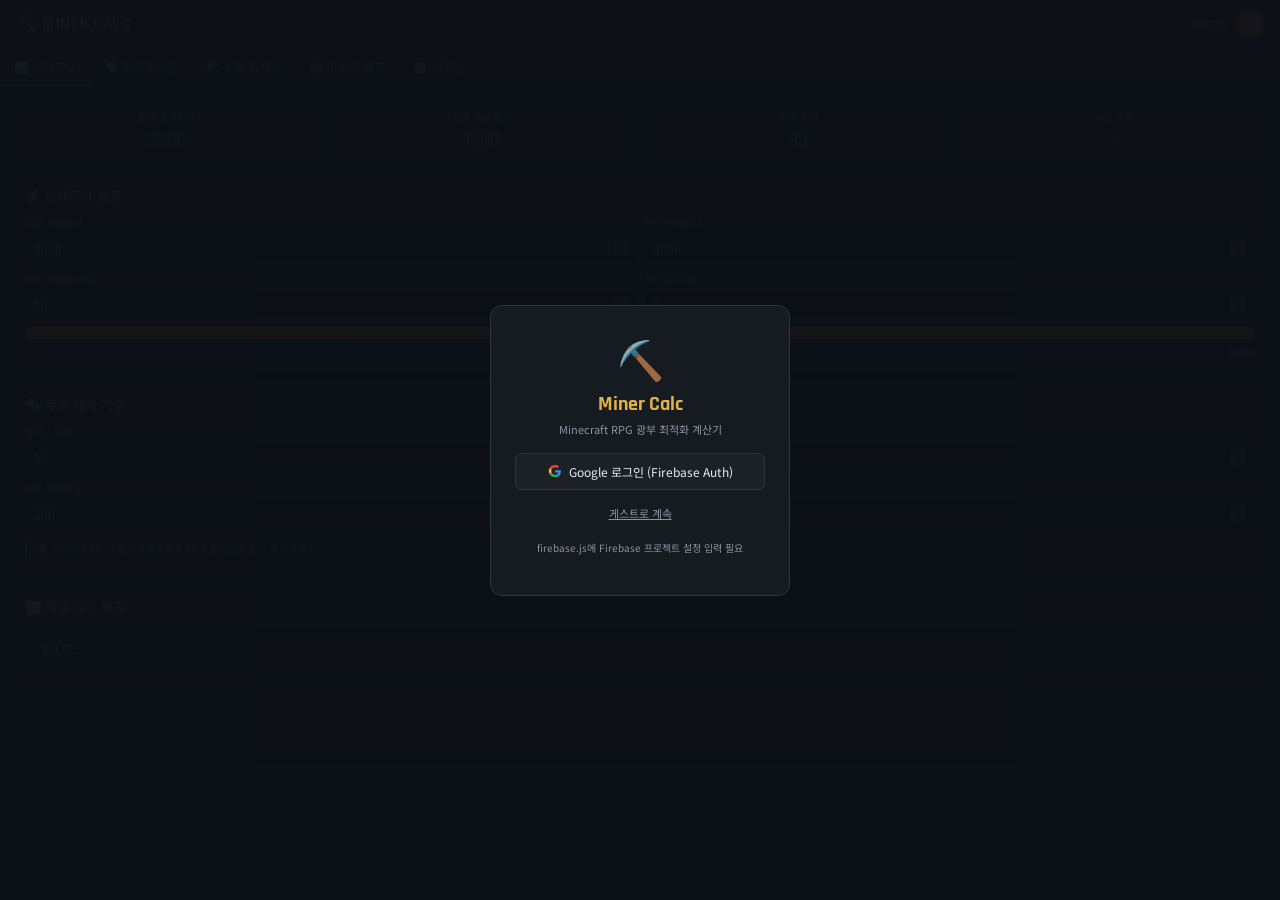
==== clac/index.html @ d10d0b32 "Add files via upload" ====
<!DOCTYPE html>
<html lang="ko">
<head>
  <meta charset="UTF-8">
  <meta name="viewport" content="width=device-width, initial-scale=1.0">
  <title>⛏️ Miner Calc — Minecraft RPG 광부 계산기</title>

  <!--
    ██████████████████████████████████████
    파일 구조:
      index.html   ← 현재 파일 (구조/마크업)
      style.css    ← 모든 스타일
      app.js       ← 계산 로직 (ES Module)
      firebase.js  ← Firebase Auth 연동 (ES Module)
    ██████████████████████████████████████
  -->

  <link rel="stylesheet" href="style.css">
</head>
<body>
<div class="app">

  <!-- ══════════════════════════════════
       로그인 오버레이
       firebase.js의 onAuthStateChanged가 자동 제어
  ══════════════════════════════════ -->
  <div class="overlay" id="lov">
    <div class="lcard">
      <div style="font-size:38px;margin-bottom:6px">⛏️</div>
      <h2>Miner Calc</h2>
      <p>Minecraft RPG 광부 최적화 계산기</p>

      <button class="gbtn" id="btnGoogle">
        <svg width="14" height="14" viewBox="0 0 18 18">
          <path fill="#4285F4" d="M16.51 8H8.98v3h4.3c-.18 1-.74 1.48-1.6 2.04v2.01h2.6a7.8 7.8 0 002.38-5.88c0-.57-.05-.66-.15-1.18z"/>
          <path fill="#34A853" d="M8.98 17c2.16 0 3.97-.72 5.3-1.94l-2.6-2a4.8 4.8 0 01-7.18-2.54H1.83v2.07A8 8 0 008.98 17z"/>
          <path fill="#FBBC05" d="M4.5 10.52a4.8 4.8 0 010-3.04V5.41H1.83a8 8 0 000 7.18l2.67-2.07z"/>
          <path fill="#EA4335" d="M8.98 4.18c1.17 0 2.23.4 3.06 1.2l2.3-2.3A8 8 0 001.83 5.4L4.5 7.49a4.77 4.77 0 014.48-3.31z"/>
        </svg>
        Google 로그인 (Firebase Auth)
      </button>

      <button class="guestbtn" id="btnGuest">게스트로 계속</button>

      <p style="font-size:10px;color:var(--muted);margin-top:12px">
        firebase.js에 Firebase 프로젝트 설정 입력 필요
      </p>
    </div>
  </div>

  <!-- ══════════════════════════════════
       상단 바
  ══════════════════════════════════ -->
  <div class="topbar">
    <h1>⛏️ MINER CALC</h1>
    <div class="user-chip">
      <span class="uid" id="uid">비로그인</span>
      <button class="avatar" id="av">?</button>
    </div>
  </div>

  <!-- ══════════════════════════════════
       탭 바
  ══════════════════════════════════ -->
  <div class="tabbar" id="tabbar">
    <div class="tab on"  data-tab="0">📊 스테미나</div>
    <div class="tab"     data-tab="1">💎 라이프스톤</div>
    <div class="tab"     data-tab="2">⚗️ 주괴 최적화</div>
    <div class="tab"     data-tab="3">🪨 바닐라 재료</div>
    <div class="tab"     data-tab="4">📋 제작법</div>
  </div>

  <!-- ══════════════════════════════════
       컨텐츠 영역
  ══════════════════════════════════ -->
  <div class="content">

    <!-- ────────────────────────────────
         TAB 0: 스테미나
    ──────────────────────────────── -->
    <div id="t0">
      <!-- 요약 카드 -->
      <div class="sg">
        <div class="sc"><div class="sl">현재 스테미나</div><div class="sv"    id="s_cur">3000</div></div>
        <div class="sc"><div class="sl">채굴 가능 광석</div><div class="sv g" id="s_ore">1500</div></div>
        <div class="sc"><div class="sl">제작 주괴</div>     <div class="sv b" id="s_ing">93</div></div>
        <div class="sc"><div class="sl">예상 수익</div>     <div class="sv p" id="s_earn">—</div></div>
      </div>

      <!-- 스테미나 설정 -->
      <div class="panel">
        <div class="ptitle">⚡ 스테미나 설정</div>
        <div class="ir">
          <div class="ig"><div class="il">최대 스테미나</div>   <input type="number" id="maxS"  value="3000" oninput="app.cs()"></div>
          <div class="ig"><div class="il">현재 스테미나</div>   <input type="number" id="curS"  value="3000" oninput="app.cs()"></div>
        </div>
        <div class="ir">
          <div class="ig"><div class="il">소비 스테미나/회</div><input type="number" id="sCost" value="10"   oninput="app.cs()"></div>
          <div class="ig"><div class="il">획득 광석/회</div>    <input type="number" id="oreR"  value="5"    oninput="app.cs()"></div>
        </div>
        <div class="sb"><div class="sbf" id="sbar" style="width:100%"></div></div>
        <div style="font-size:10px;color:var(--muted);text-align:right" id="spct">100%</div>
      </div>

      <!-- 주괴 제작 기준 -->
      <div class="panel">
        <div class="ptitle">🔩 주괴 제작 기준</div>
        <div class="ir">
          <div class="ig"><div class="il">광석 / 주괴</div>     <input type="number" id="oPI"    value="16"  oninput="app.cs()"></div>
          <div class="ig"><div class="il">강화횃불 / 주괴</div> <input type="number" id="tPI"    value="2"   oninput="app.cs()"></div>
        </div>
        <div class="ir">
          <div class="ig"><div class="il">보유 강화횃불</div>   <input type="number" id="tCnt"   value="200" oninput="app.cs()"></div>
          <div class="ig">
            <!-- //제작법 필요: 코룸/리프톤/세렌트 주괴 가격 분리 -->
            <div class="il">주괴 판매가 (개)</div>
            <input type="number" id="ingotP" value="0" placeholder="원" oninput="app.cs()">
          </div>
        </div>
        <div class="tip">💡 스테미나 10 → 광석 5개 / 광석 16 + 강화횃불 2 → 주괴 1개</div>
      </div>

      <!-- 결과 -->
      <div class="panel">
        <div class="ptitle">📈 채굴 예측 결과</div>
        <div class="rbox" id="sRes">계산 중...</div>
      </div>
    </div><!-- /t0 -->

    <!-- ────────────────────────────────
         TAB 1: 라이프스톤
    ──────────────────────────────── -->
    <div id="t1" style="display:none">
      <!-- 판매가 입력 -->
      <div class="panel">
        <div class="ptitle">💎 라이프스톤 / 어빌리티 스톤 판매가 (개당)</div>
        <div class="ir">
          <div class="ig"><div class="il">하급 라이프스톤</div><input type="number" id="pL1" value="0" oninput="app.cl()"></div>
          <div class="ig"><div class="il">중급 라이프스톤</div><input type="number" id="pL2" value="0" oninput="app.cl()"></div>
        </div>
        <div class="ir">
          <div class="ig"><div class="il">상급 라이프스톤</div><input type="number" id="pL3" value="0" oninput="app.cl()"></div>
          <div class="ig"><div class="il">어빌리티 스톤</div>  <input type="number" id="pAb" value="0" oninput="app.cl()"></div>
        </div>
      </div>

      <!-- 보유 주괴 -->
      <div class="panel">
        <!-- //제작법 필요: 하급/중급/상급 라스 각각의 코룸/리프톤/세렌트 주괴 소모량 -->
        <!-- //제작법 필요: 어빌리티 스톤 주괴 소모량 -->
        <!-- //제작법 필요: 각 라이프스톤에 필요한 바닐라 재료 종류 및 세트 수량 -->
        <div class="ptitle">🧱 보유 주괴</div>
        <div class="ir">
          <div class="ig"><div class="il">코룸 주괴</div> <input type="number" id="iCo" value="0" oninput="app.cl()"></div>
          <div class="ig"><div class="il">리프톤 주괴</div><input type="number" id="iRi" value="0" oninput="app.cl()"></div>
        </div>
        <div class="ig" style="margin-bottom:8px">
          <div class="il">세렌트 주괴</div>
          <input type="number" id="iSe" value="0" oninput="app.cl()">
        </div>
        <div class="tip">바닐라 재료 가격은 [바닐라 재료] 탭에서 입력하면 자동 반영됩니다</div>
      </div>

      <!-- 결과 -->
      <div class="panel">
        <div class="ptitle">📊 라이프스톤 제작 수익 계산</div>
        <!-- //제작법 필요: 제작법 확정 후 순수익 = 판매가 - 주괴원가 - 바닐라원가 -->
        <div class="rbox" id="lRes">
          <div style="color:var(--muted);font-size:11px">
            가격 및 주괴 수량 입력 후 자동 계산됩니다<br>
            <span style="color:var(--accent)">※ 제작법 입력 대기 중</span>
          </div>
        </div>
      </div>
    </div><!-- /t1 -->

    <!-- ────────────────────────────────
         TAB 2: 주괴 최적화
    ──────────────────────────────── -->
    <div id="t2" style="display:none">
      <div class="panel">
        <div class="ptitle">⚗️ 주괴 직판 vs 제작 최적화</div>
        <div style="font-size:11px;color:var(--muted);margin-bottom:10px">
          코룸/리프톤/세렌트를 그냥 팔지, 라스/어빌로 만들어 팔지 최적 경로 계산
        </div>
        <div class="ir">
          <div class="ig"><div class="il">코룸 주괴 단가</div> <input type="number" id="oCo" value="0" oninput="app.co()"></div>
          <div class="ig"><div class="il">리프톤 주괴 단가</div><input type="number" id="oRi" value="0" oninput="app.co()"></div>
        </div>
        <div class="ig" style="margin-bottom:8px">
          <div class="il">세렌트 주괴 단가</div>
          <input type="number" id="oSe" value="0" oninput="app.co()">
        </div>

        <div class="sep"></div>
        <div style="font-size:11px;color:var(--muted);margin-bottom:7px">라이프스톤 세트당 판매가</div>
        <div class="ir">
          <div class="ig"><div class="il">하급 라스 (세트)</div><input type="number" id="oL1" value="0" oninput="app.co()"></div>
          <div class="ig"><div class="il">중급 라스 (세트)</div><input type="number" id="oL2" value="0" oninput="app.co()"></div>
        </div>
        <div class="ir">
          <div class="ig"><div class="il">상급 라스 (세트)</div><input type="number" id="oL3" value="0" oninput="app.co()"></div>
          <div class="ig"><div class="il">어빌 스톤 (세트)</div><input type="number" id="oAb" value="0" oninput="app.co()"></div>
        </div>
        <!-- //제작법 필요: 라스 / 어빌 세트당 주괴 소모량 확정 필요 -->
        <!--
          //최적화 로직 (app.js에서 제작법 확정 후 구현):
          1. 각 라스별 순이익 = 세트 판매가 - (주괴소모량 × 단가) - vanillaCost()
          2. 이득 라스만 제작 / 손해 라스 → 해당 주괴 직판
          3. 라스 3종 이득 합산 ≤ 0 → 어빌 최대 제작 후 남은 주괴 직판
          4. 어빌도 손해 → 전량 주괴 직판
        -->
      </div>

      <div class="panel">
        <div class="ptitle">📊 최적화 결과</div>
        <div class="rbox" id="oRes">
          <div style="color:var(--muted);font-size:11px">
            주괴 단가 및 판매가 입력 후 계산됩니다<br>
            <span style="color:var(--accent)">※ 제작법 확정 후 재료 원가 차감 정밀 계산 예정</span>
          </div>
        </div>
      </div>

      <div class="panel">
        <div class="ptitle">🧮 최종 제작 계획 — 필요 재료 &amp; 소요 시간</div>
        <!-- //제작법 필요: 결과물 수량 역산 → 바닐라 재료 총량 → fmtQty() 표기 -->
        <!-- //제작법 필요: 소요 시간 = 수량 × craft_time_sec → fmtTime() 표기 -->
        <div class="rbox" id="matPlan">
          <div style="color:var(--muted);font-size:11px">제작법 입력 후 표시됩니다</div>
        </div>
      </div>
    </div><!-- /t2 -->

    <!-- ────────────────────────────────
         TAB 3: 바닐라 재료
    ──────────────────────────────── -->
    <div id="t3" style="display:none">
      <div class="panel">
        <div class="ptitle">🪨 바닐라 재료 세트당 가격 (1세트 = 64개)</div>
        <!-- //제작법 필요: 라이프스톤/어빌에 필요한 바닐라 재료 목록 확정 후 항목 추가 -->
        <div class="ir">
          <div class="ig"><div class="il">돌 (세트)</div>          <input type="number" id="vSt" value="0" oninput="app.cv()"></div>
          <div class="ig"><div class="il">구리 블럭 (세트)</div>   <input type="number" id="vCu" value="0" oninput="app.cv()"></div>
        </div>
        <div class="ir">
          <div class="ig"><div class="il">철 블럭 (세트)</div>     <input type="number" id="vIr" value="0" oninput="app.cv()"></div>
          <div class="ig"><div class="il">금 블럭 (세트)</div>     <input type="number" id="vGo" value="0" oninput="app.cv()"></div>
        </div>
        <div class="ir">
          <div class="ig"><div class="il">다이아 블럭 (세트)</div> <input type="number" id="vDi" value="0" oninput="app.cv()"></div>
          <div class="ig"><div class="il">에메랄드 블럭 (세트)</div><input type="number" id="vEm" value="0" oninput="app.cv()"></div>
        </div>
        <div class="ir">
          <div class="ig"><div class="il">흑요석 (세트)</div>       <input type="number" id="vOb" value="0" oninput="app.cv()"></div>
          <div class="ig">
            <!-- //제작법 필요: 추가 바닐라 재료 항목 -->
            <div class="il">기타 재료 (세트)</div>
            <input type="number" id="vEt" value="0" oninput="app.cv()">
          </div>
        </div>
        <div class="tip">1상자 = 54세트 × 64개 = 3,456개 | 입력한 가격은 [라이프스톤], [최적화] 탭에 자동 반영됩니다</div>
      </div>

      <div class="panel">
        <div class="ptitle">📦 재료 가치 요약</div>
        <div class="rbox" id="vRes">
          <div style="color:var(--muted);font-size:11px">재료 가격 입력 후 계산됩니다</div>
        </div>
      </div>
    </div><!-- /t3 -->

    <!-- ────────────────────────────────
         TAB 4: 제작법
    ──────────────────────────────── -->
    <div id="t4" style="display:none">
      <div class="panel">
        <div class="ptitle">📋 현재 적용된 제작법</div>

        <div class="recblock">
          <div class="rname">⛏️ 채굴 기본</div>
          <div class="ritem">스테미나 <span>10</span> 소비 → 광석 <span>5개</span></div>
        </div>

        <div class="recblock">
          <div class="rname">🔩 주괴 제작</div>
          <div class="ritem">광석 <span>16개</span> + 강화횃불 <span>2개</span> → 주괴 <span>1개</span></div>
        </div>

        <!-- //제작법 필요: 하급 라이프스톤 재료 및 수량 -->
        <div class="recblock" style="border:1px dashed var(--border)">
          <div class="rname" style="color:var(--muted)">
            💎 하급 라이프스톤 <span class="bdg br" style="margin-left:6px">제작법 미입력</span>
          </div>
          <div class="ritem">
            주괴 소모: <span style="color:var(--accent)">???</span> | 바닐라: <span style="color:var(--accent)">???</span> | 제작시간: <span style="color:var(--accent)">???</span>초
          </div>
        </div>

        <!-- //제작법 필요: 중급 라이프스톤 재료 및 수량 -->
        <div class="recblock" style="border:1px dashed var(--border)">
          <div class="rname" style="color:var(--muted)">
            💎 중급 라이프스톤 <span class="bdg br" style="margin-left:6px">제작법 미입력</span>
          </div>
          <div class="ritem">
            주괴 소모: <span style="color:var(--accent)">???</span> | 바닐라: <span style="color:var(--accent)">???</span> | 제작시간: <span style="color:var(--accent)">???</span>초
          </div>
        </div>

        <!-- //제작법 필요: 상급 라이프스톤 재료 및 수량 -->
        <div class="recblock" style="border:1px dashed var(--border)">
          <div class="rname" style="color:var(--muted)">
            💎 상급 라이프스톤 <span class="bdg br" style="margin-left:6px">제작법 미입력</span>
          </div>
          <div class="ritem">
            주괴 소모: <span style="color:var(--accent)">???</span> | 바닐라: <span style="color:var(--accent)">???</span> | 제작시간: <span style="color:var(--accent)">???</span>초
          </div>
        </div>

        <!-- //제작법 필요: 어빌리티 스톤 재료 및 수량 -->
        <div class="recblock" style="border:1px dashed var(--border)">
          <div class="rname" style="color:var(--muted)">
            🔮 어빌리티 스톤 <span class="bdg br" style="margin-left:6px">제작법 미입력</span>
          </div>
          <div class="ritem">
            주괴 소모: <span style="color:var(--accent)">???</span> | 바닐라: <span style="color:var(--accent)">???</span> | 제작시간: <span style="color:var(--accent)">???</span>초
          </div>
        </div>
      </div>

      <div class="panel">
        <div class="ptitle">🧱 단위 기준</div>
        <div class="rbox">
          <div class="rrow"><span class="rl">1상자</span>           <span class="rv b">54세트</span></div>
          <div class="rrow"><span class="rl">1세트</span>           <span class="rv b">64개</span></div>
          <div class="rrow"><span class="rl">1상자 총량</span>      <span class="rv g">3,456개</span></div>
          <div class="rsec">
            <div class="rrow"><span class="rl">n상자 표기</span>    <span style="font-size:11px;color:var(--muted)">3,456개 이상일 때만</span></div>
            <div class="rrow"><span class="rl">n세트 표기</span>    <span style="font-size:11px;color:var(--muted)">64개 이상일 때만</span></div>
          </div>
        </div>
      </div>
    </div><!-- /t4 -->

  </div><!-- /content -->
</div><!-- /app -->

<!-- ══════════════════════════════════════
     Scripts (ES Modules)
══════════════════════════════════════ -->
<script type="module">
  // app.js import
  import * as app from './app.js';

  // firebase.js import
  // //firebase_auth: firebaseConfig 입력 후 아래 주석 해제
  // import { loginGoogle, loginGuest, logout } from './firebase.js';

  // 전역 노출 (HTML oninput에서 app.cs() 형태로 호출)
  window.app = app;

  // 탭 클릭 이벤트
  document.getElementById('tabbar').addEventListener('click', (e) => {
    const tab = e.target.closest('.tab');
    if (!tab) return;
    app.sw(+tab.dataset.tab, tab);
  });

  // 로그인 버튼 (firebase.js 연동 전 임시)
  document.getElementById('btnGoogle').addEventListener('click', () => {
    // //firebase_auth: loginGoogle() 호출로 교체
    document.getElementById('lov').style.display = 'none';
    document.getElementById('uid').textContent   = 'Google 유저 (테스트)';
    document.getElementById('av').textContent    = 'G';
    document.getElementById('av').style.background = '#4285F4';
  });

  document.getElementById('btnGuest').addEventListener('click', () => {
    // //firebase_auth: loginGuest() 호출로 교체
    document.getElementById('lov').style.display = 'none';
    document.getElementById('uid').textContent   = '게스트';
    document.getElementById('av').textContent    = '👤';
    document.getElementById('av').style.background = 'var(--muted)';
  });

  document.getElementById('av').addEventListener('click', () => {
    // //firebase_auth: logout() 호출로 교체
    document.getElementById('lov').style.display = 'flex';
    document.getElementById('uid').textContent   = '비로그인';
    document.getElementById('av').textContent    = '?';
    document.getElementById('av').style.background = 'var(--accent)';
  });

  // 초기 계산
  app.init();
</script>

</body>
</html>
---- clac/style.css ----
/* ════════════════════════════════════════
   style.css — Miner Calc 스타일시트
   ════════════════════════════════════════ */

@import url('https://fonts.googleapis.com/css2?family=Rajdhani:wght@400;500;600&family=Noto+Sans+KR:wght@400;500&display=swap');

/* ── Reset & Root ── */
* {
  box-sizing: border-box;
  margin: 0;
  padding: 0;
}

:root {
  --dark:   #0d1117;
  --panel:  #161b22;
  --card:   #1c2128;
  --card2:  #21262d;
  --accent: #f78166;
  --gold:   #e3b341;
  --green:  #3fb950;
  --blue:   #58a6ff;
  --purple: #bc8cff;
  --muted:  #8b949e;
  --border: #30363d;
  --text:   #e6edf3;
  --input:  #0d1117;
}

html, body {
  height: 100%;
  font-family: 'Noto Sans KR', sans-serif;
  background: var(--dark);
  color: var(--text);
}

h1, h2, h3, .sv {
  font-family: 'Rajdhani', sans-serif;
}

/* ── App Layout ── */
.app {
  display: flex;
  flex-direction: column;
  height: 100vh;
  background: var(--dark);
  position: relative;
}

/* ── Top Bar ── */
.topbar {
  background: var(--panel);
  border-bottom: 1px solid var(--border);
  padding: 10px 16px;
  display: flex;
  align-items: center;
  justify-content: space-between;
  flex-shrink: 0;
}

.topbar h1 {
  font-size: 17px;
  color: var(--gold);
  letter-spacing: .5px;
}

.user-chip {
  display: flex;
  align-items: center;
  gap: 8px;
}

.avatar {
  width: 28px;
  height: 28px;
  border-radius: 50%;
  background: var(--accent);
  display: flex;
  align-items: center;
  justify-content: center;
  font-size: 11px;
  font-weight: 500;
  cursor: pointer;
  flex-shrink: 0;
  border: none;
  color: #fff;
}

.uid {
  font-size: 11px;
  color: var(--muted);
}

/* ── Tab Bar ── */
.tabbar {
  background: var(--panel);
  display: flex;
  border-bottom: 1px solid var(--border);
  overflow-x: auto;
  flex-shrink: 0;
  scrollbar-width: none;
}

.tabbar::-webkit-scrollbar {
  display: none;
}

.tab {
  padding: 9px 14px;
  font-size: 12px;
  color: var(--muted);
  cursor: pointer;
  border-bottom: 2px solid transparent;
  white-space: nowrap;
  transition: .15s;
  user-select: none;
}

.tab.on {
  color: var(--gold);
  border-color: var(--gold);
}

.tab:hover:not(.on) {
  color: var(--text);
}

/* ── Content Area ── */
.content {
  flex: 1;
  overflow-y: auto;
  padding: 12px;
  scrollbar-width: thin;
  scrollbar-color: var(--border) transparent;
}

/* ── Panel ── */
.panel {
  background: var(--panel);
  border: 1px solid var(--border);
  border-radius: 10px;
  padding: 12px;
  margin-bottom: 10px;
}

.ptitle {
  font-size: 13px;
  font-weight: 500;
  color: var(--gold);
  margin-bottom: 10px;
}

/* ── Stat Cards ── */
.sg {
  display: grid;
  grid-template-columns: repeat(auto-fit, minmax(100px, 1fr));
  gap: 8px;
  margin-bottom: 10px;
}

.sc {
  background: var(--card);
  border: 1px solid var(--border);
  border-radius: 7px;
  padding: 9px;
  text-align: center;
}

.sl {
  font-size: 10px;
  color: var(--muted);
  margin-bottom: 3px;
}

.sv         { font-size: 20px; color: var(--green);  }
.sv.g       { color: var(--gold);   }
.sv.b       { color: var(--blue);   }
.sv.r       { color: var(--accent); }
.sv.p       { color: var(--purple); }

/* ── Input Grid ── */
.ir {
  display: grid;
  grid-template-columns: 1fr 1fr;
  gap: 7px;
  margin-bottom: 7px;
}

.ig {
  display: flex;
  flex-direction: column;
  gap: 3px;
}

.il {
  font-size: 10px;
  color: var(--muted);
}

input[type="number"],
input[type="text"] {
  background: var(--input);
  border: 1px solid var(--border);
  border-radius: 5px;
  padding: 6px 8px;
  color: var(--text);
  font-size: 12px;
  font-family: 'Noto Sans KR', sans-serif;
  width: 100%;
  outline: none;
  transition: .15s;
}

input:focus {
  border-color: var(--blue);
}

input::-webkit-inner-spin-button {
  opacity: .4;
}

/* ── Buttons ── */
.btn {
  border: none;
  border-radius: 6px;
  padding: 7px 14px;
  font-size: 12px;
  cursor: pointer;
  font-family: 'Noto Sans KR', sans-serif;
  font-weight: 500;
  transition: .15s;
}

.btn-a { background: var(--accent); color: #fff; }
.btn-a:hover { opacity: .8; }

.btn-b { background: var(--card); color: var(--text); border: 1px solid var(--border); }
.btn-b:hover { border-color: var(--blue); }

.btn-g { background: var(--gold); color: #0d1117; }
.btn-g:hover { opacity: .85; }

.btn-row {
  display: flex;
  gap: 7px;
  flex-wrap: wrap;
  margin-top: 8px;
}

/* ── Result Box ── */
.rbox {
  background: var(--input);
  border: 1px solid var(--border);
  border-radius: 7px;
  padding: 11px;
  font-size: 12px;
  line-height: 1.9;
}

.rrow {
  display: flex;
  justify-content: space-between;
  align-items: center;
  margin-bottom: 3px;
}

.rl { color: var(--muted); font-size: 11px; }
.rv         { color: var(--green);  font-weight: 500; }
.rv.g       { color: var(--gold);   }
.rv.b       { color: var(--blue);   }
.rv.r       { color: var(--accent); }
.rv.p       { color: var(--purple); }

.rsec {
  border-top: 1px solid var(--border);
  margin-top: 8px;
  padding-top: 8px;
}

/* ── Badges ── */
.bdg {
  display: inline-block;
  padding: 2px 7px;
  border-radius: 4px;
  font-size: 10px;
  font-weight: 500;
}

.bg  { background: #1a3a2e; color: var(--green);  border: 1px solid #2a5a3e; }
.br  { background: #3a1a1e; color: var(--accent); border: 1px solid #6a2a2e; }
.bgo { background: #3a2e10; color: var(--gold);   border: 1px solid #6a5020; }
.bp  { background: #2a1a4a; color: var(--purple); border: 1px solid #5a3a8a; }

/* ── Stamina Bar ── */
.sb {
  height: 12px;
  background: var(--input);
  border-radius: 6px;
  overflow: hidden;
  margin: 5px 0;
}

.sbf {
  height: 100%;
  background: linear-gradient(90deg, #f78166, #e3b341);
  border-radius: 6px;
  transition: .3s;
}

/* ── Misc ── */
.sep {
  height: 1px;
  background: var(--border);
  margin: 8px 0;
}

.tip {
  font-size: 10px;
  color: var(--muted);
  padding: 5px 9px;
  background: var(--card);
  border-radius: 5px;
  border-left: 2px solid var(--blue);
  margin-top: 6px;
}

.warn {
  background: #2a1a0a;
  border: 1px solid #6a4010;
  border-radius: 6px;
  padding: 7px 10px;
  font-size: 11px;
  color: #d4a020;
  margin-top: 6px;
}

/* ── Login Overlay ── */
.overlay {
  position: fixed;
  inset: 0;
  background: rgba(13, 17, 23, .97);
  display: flex;
  align-items: center;
  justify-content: center;
  z-index: 100;
}

.lcard {
  background: var(--panel);
  border: 1px solid var(--border);
  border-radius: 12px;
  padding: 24px;
  width: 300px;
  text-align: center;
}

.lcard h2 {
  color: var(--gold);
  font-size: 20px;
  margin-bottom: 4px;
}

.lcard p {
  font-size: 11px;
  color: var(--muted);
  margin-bottom: 16px;
}

.gbtn {
  width: 100%;
  padding: 9px;
  border-radius: 7px;
  border: 1px solid var(--border);
  background: var(--card);
  color: var(--text);
  cursor: pointer;
  font-size: 12px;
  display: flex;
  align-items: center;
  justify-content: center;
  gap: 7px;
  margin-bottom: 8px;
  transition: .2s;
  font-family: 'Noto Sans KR', sans-serif;
}

.gbtn:hover {
  border-color: var(--blue);
}

.guestbtn {
  width: 100%;
  padding: 7px;
  border-radius: 7px;
  border: none;
  background: transparent;
  color: var(--muted);
  cursor: pointer;
  font-size: 11px;
  text-decoration: underline;
  font-family: 'Noto Sans KR', sans-serif;
}

/* ── Recipe Blocks ── */
.recblock {
  background: var(--card2);
  border: 1px solid var(--border);
  border-radius: 7px;
  padding: 10px;
  margin-bottom: 8px;
}

.recblock .rname {
  font-size: 13px;
  font-weight: 500;
  color: var(--blue);
  margin-bottom: 6px;
}

.recblock .ritem {
  font-size: 11px;
  color: var(--muted);
  line-height: 1.8;
}

.recblock .ritem span {
  color: var(--text);
}
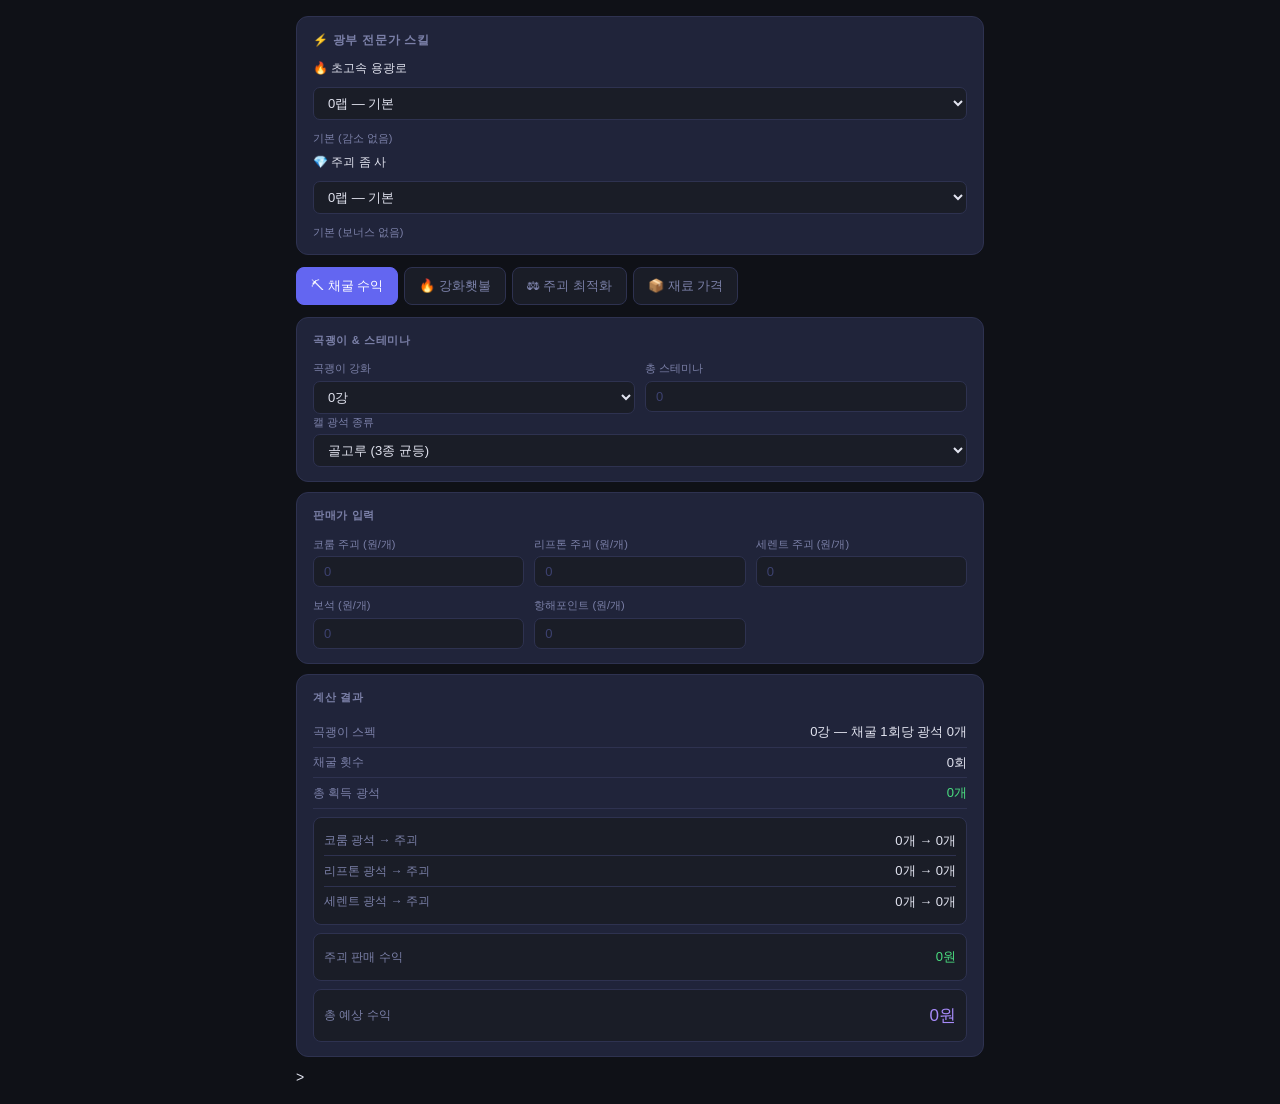
==== commit 6c08cf5a: "fix" ====
--- a/clac/index.html
+++ b/clac/index.html
@@ -3,397 +3,315 @@
 <head>
   <meta charset="UTF-8">
   <meta name="viewport" content="width=device-width, initial-scale=1.0">
-  <title>⛏️ Miner Calc — Minecraft RPG 광부 계산기</title>
-
-  <!--
-    ██████████████████████████████████████
-    파일 구조:
-      index.html   ← 현재 파일 (구조/마크업)
-      style.css    ← 모든 스타일
-      app.js       ← 계산 로직 (ES Module)
-      firebase.js  ← Firebase Auth 연동 (ES Module)
-    ██████████████████████████████████████
-  -->
-
+  <title>광부 계산기</title>
   <link rel="stylesheet" href="style.css">
 </head>
 <body>
-<div class="app">
-
-  <!-- ══════════════════════════════════
-       로그인 오버레이
-       firebase.js의 onAuthStateChanged가 자동 제어
-  ══════════════════════════════════ -->
-  <div class="overlay" id="lov">
-    <div class="lcard">
-      <div style="font-size:38px;margin-bottom:6px">⛏️</div>
-      <h2>Miner Calc</h2>
-      <p>Minecraft RPG 광부 최적화 계산기</p>
-
-      <button class="gbtn" id="btnGoogle">
-        <svg width="14" height="14" viewBox="0 0 18 18">
-          <path fill="#4285F4" d="M16.51 8H8.98v3h4.3c-.18 1-.74 1.48-1.6 2.04v2.01h2.6a7.8 7.8 0 002.38-5.88c0-.57-.05-.66-.15-1.18z"/>
-          <path fill="#34A853" d="M8.98 17c2.16 0 3.97-.72 5.3-1.94l-2.6-2a4.8 4.8 0 01-7.18-2.54H1.83v2.07A8 8 0 008.98 17z"/>
-          <path fill="#FBBC05" d="M4.5 10.52a4.8 4.8 0 010-3.04V5.41H1.83a8 8 0 000 7.18l2.67-2.07z"/>
-          <path fill="#EA4335" d="M8.98 4.18c1.17 0 2.23.4 3.06 1.2l2.3-2.3A8 8 0 001.83 5.4L4.5 7.49a4.77 4.77 0 014.48-3.31z"/>
-        </svg>
-        Google 로그인 (Firebase Auth)
-      </button>
-
-      <button class="guestbtn" id="btnGuest">게스트로 계속</button>
-
-      <p style="font-size:10px;color:var(--muted);margin-top:12px">
-        firebase.js에 Firebase 프로젝트 설정 입력 필요
-      </p>
-    </div>
-  </div>
-
-  <!-- ══════════════════════════════════
-       상단 바
-  ══════════════════════════════════ -->
-  <div class="topbar">
-    <h1>⛏️ MINER CALC</h1>
-    <div class="user-chip">
-      <span class="uid" id="uid">비로그인</span>
-      <button class="avatar" id="av">?</button>
-    </div>
-  </div>
-
-  <!-- ══════════════════════════════════
-       탭 바
-  ══════════════════════════════════ -->
-  <div class="tabbar" id="tabbar">
-    <div class="tab on"  data-tab="0">📊 스테미나</div>
-    <div class="tab"     data-tab="1">💎 라이프스톤</div>
-    <div class="tab"     data-tab="2">⚗️ 주괴 최적화</div>
-    <div class="tab"     data-tab="3">🪨 바닐라 재료</div>
-    <div class="tab"     data-tab="4">📋 제작법</div>
-  </div>
-
-  <!-- ══════════════════════════════════
-       컨텐츠 영역
-  ══════════════════════════════════ -->
-  <div class="content">
-
-    <!-- ────────────────────────────────
-         TAB 0: 스테미나
-    ──────────────────────────────── -->
-    <div id="t0">
-      <!-- 요약 카드 -->
-      <div class="sg">
-        <div class="sc"><div class="sl">현재 스테미나</div><div class="sv"    id="s_cur">3000</div></div>
-        <div class="sc"><div class="sl">채굴 가능 광석</div><div class="sv g" id="s_ore">1500</div></div>
-        <div class="sc"><div class="sl">제작 주괴</div>     <div class="sv b" id="s_ing">93</div></div>
-        <div class="sc"><div class="sl">예상 수익</div>     <div class="sv p" id="s_earn">—</div></div>
-      </div>
-
-      <!-- 스테미나 설정 -->
-      <div class="panel">
-        <div class="ptitle">⚡ 스테미나 설정</div>
-        <div class="ir">
-          <div class="ig"><div class="il">최대 스테미나</div>   <input type="number" id="maxS"  value="3000" oninput="app.cs()"></div>
-          <div class="ig"><div class="il">현재 스테미나</div>   <input type="number" id="curS"  value="3000" oninput="app.cs()"></div>
-        </div>
-        <div class="ir">
-          <div class="ig"><div class="il">소비 스테미나/회</div><input type="number" id="sCost" value="10"   oninput="app.cs()"></div>
-          <div class="ig"><div class="il">획득 광석/회</div>    <input type="number" id="oreR"  value="5"    oninput="app.cs()"></div>
-        </div>
-        <div class="sb"><div class="sbf" id="sbar" style="width:100%"></div></div>
-        <div style="font-size:10px;color:var(--muted);text-align:right" id="spct">100%</div>
-      </div>
-
-      <!-- 주괴 제작 기준 -->
-      <div class="panel">
-        <div class="ptitle">🔩 주괴 제작 기준</div>
-        <div class="ir">
-          <div class="ig"><div class="il">광석 / 주괴</div>     <input type="number" id="oPI"    value="16"  oninput="app.cs()"></div>
-          <div class="ig"><div class="il">강화횃불 / 주괴</div> <input type="number" id="tPI"    value="2"   oninput="app.cs()"></div>
-        </div>
-        <div class="ir">
-          <div class="ig"><div class="il">보유 강화횃불</div>   <input type="number" id="tCnt"   value="200" oninput="app.cs()"></div>
-          <div class="ig">
-            <!-- //제작법 필요: 코룸/리프톤/세렌트 주괴 가격 분리 -->
-            <div class="il">주괴 판매가 (개)</div>
-            <input type="number" id="ingotP" value="0" placeholder="원" oninput="app.cs()">
-          </div>
-        </div>
-        <div class="tip">💡 스테미나 10 → 광석 5개 / 광석 16 + 강화횃불 2 → 주괴 1개</div>
-      </div>
-
-      <!-- 결과 -->
-      <div class="panel">
-        <div class="ptitle">📈 채굴 예측 결과</div>
-        <div class="rbox" id="sRes">계산 중...</div>
-      </div>
-    </div><!-- /t0 -->
-
-    <!-- ────────────────────────────────
-         TAB 1: 라이프스톤
-    ──────────────────────────────── -->
-    <div id="t1" style="display:none">
-      <!-- 판매가 입력 -->
-      <div class="panel">
-        <div class="ptitle">💎 라이프스톤 / 어빌리티 스톤 판매가 (개당)</div>
-        <div class="ir">
-          <div class="ig"><div class="il">하급 라이프스톤</div><input type="number" id="pL1" value="0" oninput="app.cl()"></div>
-          <div class="ig"><div class="il">중급 라이프스톤</div><input type="number" id="pL2" value="0" oninput="app.cl()"></div>
-        </div>
-        <div class="ir">
-          <div class="ig"><div class="il">상급 라이프스톤</div><input type="number" id="pL3" value="0" oninput="app.cl()"></div>
-          <div class="ig"><div class="il">어빌리티 스톤</div>  <input type="number" id="pAb" value="0" oninput="app.cl()"></div>
-        </div>
-      </div>
-
-      <!-- 보유 주괴 -->
-      <div class="panel">
-        <!-- //제작법 필요: 하급/중급/상급 라스 각각의 코룸/리프톤/세렌트 주괴 소모량 -->
-        <!-- //제작법 필요: 어빌리티 스톤 주괴 소모량 -->
-        <!-- //제작법 필요: 각 라이프스톤에 필요한 바닐라 재료 종류 및 세트 수량 -->
-        <div class="ptitle">🧱 보유 주괴</div>
-        <div class="ir">
-          <div class="ig"><div class="il">코룸 주괴</div> <input type="number" id="iCo" value="0" oninput="app.cl()"></div>
-          <div class="ig"><div class="il">리프톤 주괴</div><input type="number" id="iRi" value="0" oninput="app.cl()"></div>
-        </div>
-        <div class="ig" style="margin-bottom:8px">
-          <div class="il">세렌트 주괴</div>
-          <input type="number" id="iSe" value="0" oninput="app.cl()">
-        </div>
-        <div class="tip">바닐라 재료 가격은 [바닐라 재료] 탭에서 입력하면 자동 반영됩니다</div>
-      </div>
-
-      <!-- 결과 -->
-      <div class="panel">
-        <div class="ptitle">📊 라이프스톤 제작 수익 계산</div>
-        <!-- //제작법 필요: 제작법 확정 후 순수익 = 판매가 - 주괴원가 - 바닐라원가 -->
-        <div class="rbox" id="lRes">
-          <div style="color:var(--muted);font-size:11px">
-            가격 및 주괴 수량 입력 후 자동 계산됩니다<br>
-            <span style="color:var(--accent)">※ 제작법 입력 대기 중</span>
-          </div>
-        </div>
-      </div>
-    </div><!-- /t1 -->
-
-    <!-- ────────────────────────────────
-         TAB 2: 주괴 최적화
-    ──────────────────────────────── -->
-    <div id="t2" style="display:none">
-      <div class="panel">
-        <div class="ptitle">⚗️ 주괴 직판 vs 제작 최적화</div>
-        <div style="font-size:11px;color:var(--muted);margin-bottom:10px">
-          코룸/리프톤/세렌트를 그냥 팔지, 라스/어빌로 만들어 팔지 최적 경로 계산
-        </div>
-        <div class="ir">
-          <div class="ig"><div class="il">코룸 주괴 단가</div> <input type="number" id="oCo" value="0" oninput="app.co()"></div>
-          <div class="ig"><div class="il">리프톤 주괴 단가</div><input type="number" id="oRi" value="0" oninput="app.co()"></div>
-        </div>
-        <div class="ig" style="margin-bottom:8px">
-          <div class="il">세렌트 주괴 단가</div>
-          <input type="number" id="oSe" value="0" oninput="app.co()">
-        </div>
-
-        <div class="sep"></div>
-        <div style="font-size:11px;color:var(--muted);margin-bottom:7px">라이프스톤 세트당 판매가</div>
-        <div class="ir">
-          <div class="ig"><div class="il">하급 라스 (세트)</div><input type="number" id="oL1" value="0" oninput="app.co()"></div>
-          <div class="ig"><div class="il">중급 라스 (세트)</div><input type="number" id="oL2" value="0" oninput="app.co()"></div>
-        </div>
-        <div class="ir">
-          <div class="ig"><div class="il">상급 라스 (세트)</div><input type="number" id="oL3" value="0" oninput="app.co()"></div>
-          <div class="ig"><div class="il">어빌 스톤 (세트)</div><input type="number" id="oAb" value="0" oninput="app.co()"></div>
-        </div>
-        <!-- //제작법 필요: 라스 / 어빌 세트당 주괴 소모량 확정 필요 -->
-        <!--
-          //최적화 로직 (app.js에서 제작법 확정 후 구현):
-          1. 각 라스별 순이익 = 세트 판매가 - (주괴소모량 × 단가) - vanillaCost()
-          2. 이득 라스만 제작 / 손해 라스 → 해당 주괴 직판
-          3. 라스 3종 이득 합산 ≤ 0 → 어빌 최대 제작 후 남은 주괴 직판
-          4. 어빌도 손해 → 전량 주괴 직판
-        -->
-      </div>
-
-      <div class="panel">
-        <div class="ptitle">📊 최적화 결과</div>
-        <div class="rbox" id="oRes">
-          <div style="color:var(--muted);font-size:11px">
-            주괴 단가 및 판매가 입력 후 계산됩니다<br>
-            <span style="color:var(--accent)">※ 제작법 확정 후 재료 원가 차감 정밀 계산 예정</span>
-          </div>
-        </div>
-      </div>
-
-      <div class="panel">
-        <div class="ptitle">🧮 최종 제작 계획 — 필요 재료 &amp; 소요 시간</div>
-        <!-- //제작법 필요: 결과물 수량 역산 → 바닐라 재료 총량 → fmtQty() 표기 -->
-        <!-- //제작법 필요: 소요 시간 = 수량 × craft_time_sec → fmtTime() 표기 -->
-        <div class="rbox" id="matPlan">
-          <div style="color:var(--muted);font-size:11px">제작법 입력 후 표시됩니다</div>
-        </div>
-      </div>
-    </div><!-- /t2 -->
-
-    <!-- ────────────────────────────────
-         TAB 3: 바닐라 재료
-    ──────────────────────────────── -->
-    <div id="t3" style="display:none">
-      <div class="panel">
-        <div class="ptitle">🪨 바닐라 재료 세트당 가격 (1세트 = 64개)</div>
-        <!-- //제작법 필요: 라이프스톤/어빌에 필요한 바닐라 재료 목록 확정 후 항목 추가 -->
-        <div class="ir">
-          <div class="ig"><div class="il">돌 (세트)</div>          <input type="number" id="vSt" value="0" oninput="app.cv()"></div>
-          <div class="ig"><div class="il">구리 블럭 (세트)</div>   <input type="number" id="vCu" value="0" oninput="app.cv()"></div>
-        </div>
-        <div class="ir">
-          <div class="ig"><div class="il">철 블럭 (세트)</div>     <input type="number" id="vIr" value="0" oninput="app.cv()"></div>
-          <div class="ig"><div class="il">금 블럭 (세트)</div>     <input type="number" id="vGo" value="0" oninput="app.cv()"></div>
-        </div>
-        <div class="ir">
-          <div class="ig"><div class="il">다이아 블럭 (세트)</div> <input type="number" id="vDi" value="0" oninput="app.cv()"></div>
-          <div class="ig"><div class="il">에메랄드 블럭 (세트)</div><input type="number" id="vEm" value="0" oninput="app.cv()"></div>
-        </div>
-        <div class="ir">
-          <div class="ig"><div class="il">흑요석 (세트)</div>       <input type="number" id="vOb" value="0" oninput="app.cv()"></div>
-          <div class="ig">
-            <!-- //제작법 필요: 추가 바닐라 재료 항목 -->
-            <div class="il">기타 재료 (세트)</div>
-            <input type="number" id="vEt" value="0" oninput="app.cv()">
-          </div>
-        </div>
-        <div class="tip">1상자 = 54세트 × 64개 = 3,456개 | 입력한 가격은 [라이프스톤], [최적화] 탭에 자동 반영됩니다</div>
-      </div>
-
-      <div class="panel">
-        <div class="ptitle">📦 재료 가치 요약</div>
-        <div class="rbox" id="vRes">
-          <div style="color:var(--muted);font-size:11px">재료 가격 입력 후 계산됩니다</div>
-        </div>
-      </div>
-    </div><!-- /t3 -->
-
-    <!-- ────────────────────────────────
-         TAB 4: 제작법
-    ──────────────────────────────── -->
-    <div id="t4" style="display:none">
-      <div class="panel">
-        <div class="ptitle">📋 현재 적용된 제작법</div>
-
-        <div class="recblock">
-          <div class="rname">⛏️ 채굴 기본</div>
-          <div class="ritem">스테미나 <span>10</span> 소비 → 광석 <span>5개</span></div>
-        </div>
-
-        <div class="recblock">
-          <div class="rname">🔩 주괴 제작</div>
-          <div class="ritem">광석 <span>16개</span> + 강화횃불 <span>2개</span> → 주괴 <span>1개</span></div>
-        </div>
-
-        <!-- //제작법 필요: 하급 라이프스톤 재료 및 수량 -->
-        <div class="recblock" style="border:1px dashed var(--border)">
-          <div class="rname" style="color:var(--muted)">
-            💎 하급 라이프스톤 <span class="bdg br" style="margin-left:6px">제작법 미입력</span>
-          </div>
-          <div class="ritem">
-            주괴 소모: <span style="color:var(--accent)">???</span> | 바닐라: <span style="color:var(--accent)">???</span> | 제작시간: <span style="color:var(--accent)">???</span>초
-          </div>
-        </div>
-
-        <!-- //제작법 필요: 중급 라이프스톤 재료 및 수량 -->
-        <div class="recblock" style="border:1px dashed var(--border)">
-          <div class="rname" style="color:var(--muted)">
-            💎 중급 라이프스톤 <span class="bdg br" style="margin-left:6px">제작법 미입력</span>
-          </div>
-          <div class="ritem">
-            주괴 소모: <span style="color:var(--accent)">???</span> | 바닐라: <span style="color:var(--accent)">???</span> | 제작시간: <span style="color:var(--accent)">???</span>초
-          </div>
-        </div>
-
-        <!-- //제작법 필요: 상급 라이프스톤 재료 및 수량 -->
-        <div class="recblock" style="border:1px dashed var(--border)">
-          <div class="rname" style="color:var(--muted)">
-            💎 상급 라이프스톤 <span class="bdg br" style="margin-left:6px">제작법 미입력</span>
-          </div>
-          <div class="ritem">
-            주괴 소모: <span style="color:var(--accent)">???</span> | 바닐라: <span style="color:var(--accent)">???</span> | 제작시간: <span style="color:var(--accent)">???</span>초
-          </div>
-        </div>
-
-        <!-- //제작법 필요: 어빌리티 스톤 재료 및 수량 -->
-        <div class="recblock" style="border:1px dashed var(--border)">
-          <div class="rname" style="color:var(--muted)">
-            🔮 어빌리티 스톤 <span class="bdg br" style="margin-left:6px">제작법 미입력</span>
-          </div>
-          <div class="ritem">
-            주괴 소모: <span style="color:var(--accent)">???</span> | 바닐라: <span style="color:var(--accent)">???</span> | 제작시간: <span style="color:var(--accent)">???</span>초
-          </div>
-        </div>
-      </div>
-
-      <div class="panel">
-        <div class="ptitle">🧱 단위 기준</div>
-        <div class="rbox">
-          <div class="rrow"><span class="rl">1상자</span>           <span class="rv b">54세트</span></div>
-          <div class="rrow"><span class="rl">1세트</span>           <span class="rv b">64개</span></div>
-          <div class="rrow"><span class="rl">1상자 총량</span>      <span class="rv g">3,456개</span></div>
-          <div class="rsec">
-            <div class="rrow"><span class="rl">n상자 표기</span>    <span style="font-size:11px;color:var(--muted)">3,456개 이상일 때만</span></div>
-            <div class="rrow"><span class="rl">n세트 표기</span>    <span style="font-size:11px;color:var(--muted)">64개 이상일 때만</span></div>
-          </div>
-        </div>
-      </div>
-    </div><!-- /t4 -->
-
-  </div><!-- /content -->
-</div><!-- /app -->
-
-<!-- ══════════════════════════════════════
-     Scripts (ES Modules)
-══════════════════════════════════════ -->
-<script type="module">
-  // app.js import
-  import * as app from './app.js';
-
-  // firebase.js import
-  // //firebase_auth: firebaseConfig 입력 후 아래 주석 해제
-  // import { loginGoogle, loginGuest, logout } from './firebase.js';
-
-  // 전역 노출 (HTML oninput에서 app.cs() 형태로 호출)
-  window.app = app;
-
-  // 탭 클릭 이벤트
-  document.getElementById('tabbar').addEventListener('click', (e) => {
-    const tab = e.target.closest('.tab');
-    if (!tab) return;
-    app.sw(+tab.dataset.tab, tab);
-  });
-
-  // 로그인 버튼 (firebase.js 연동 전 임시)
-  document.getElementById('btnGoogle').addEventListener('click', () => {
-    // //firebase_auth: loginGoogle() 호출로 교체
-    document.getElementById('lov').style.display = 'none';
-    document.getElementById('uid').textContent   = 'Google 유저 (테스트)';
-    document.getElementById('av').textContent    = 'G';
-    document.getElementById('av').style.background = '#4285F4';
-  });
-
-  document.getElementById('btnGuest').addEventListener('click', () => {
-    // //firebase_auth: loginGuest() 호출로 교체
-    document.getElementById('lov').style.display = 'none';
-    document.getElementById('uid').textContent   = '게스트';
-    document.getElementById('av').textContent    = '👤';
-    document.getElementById('av').style.background = 'var(--muted)';
-  });
-
-  document.getElementById('av').addEventListener('click', () => {
-    // //firebase_auth: logout() 호출로 교체
-    document.getElementById('lov').style.display = 'flex';
-    document.getElementById('uid').textContent   = '비로그인';
-    document.getElementById('av').textContent    = '?';
-    document.getElementById('av').style.background = 'var(--accent)';
-  });
-
-  // 초기 계산
-  app.init();
-</script>
-
+
+  <!-- 스킬 패널 (전 탭 공통) -->
+  <div class="skill-panel">
+    <div class="skill-panel-title">⚡ 광부 전문가 스킬</div>
+    <div class="skill-row">
+      <span class="skill-name">🔥 초고속 용광로</span>
+      <select id="skillFurnace" onchange="onSkillChange()">
+        <option value="0">0랩 — 기본</option>
+        <option value="1">1랩 — 10% 감소</option>
+        <option value="2">2랩 — 30% 감소</option>
+        <option value="3">3랩 — 40% 감소</option>
+        <option value="4">4랩 — 60% 감소</option>
+        <option value="5">5랩 — 80% 감소</option>
+      </select>
+      <span class="skill-info" id="skillFurnaceInfo">기본 (감소 없음)</span>
+    </div>
+    <div class="skill-row">
+      <span class="skill-name">💎 주괴 좀 사</span>
+      <select id="skillIngotSell" onchange="onSkillChange()">
+        <option value="0">0랩 — 기본</option>
+        <option value="1">1랩 — 5% 증가</option>
+        <option value="2">2랩 — 7% 증가</option>
+        <option value="3">3랩 — 10% 증가</option>
+        <option value="4">4랩 — 20% 증가</option>
+        <option value="5">5랩 — 30% 증가</option>
+        <option value="6">6랩 — 50% 증가</option>
+      </select>
+      <span class="skill-info" id="skillIngotSellInfo">기본 (보너스 없음)</span>
+    </div>
+  </div>
+
+  <!-- 탭 -->
+  <div class="tabs">
+    <div class="tab on"  onclick="sw(0, this)">⛏ 채굴 수익</div>
+    <div class="tab"     onclick="sw(1, this)">🔥 강화횃불</div>
+    <div class="tab"     onclick="sw(2, this)">⚖ 주괴 최적화</div>
+    <div class="tab"     onclick="sw(3, this)">📦 재료 가격</div>
+  </div>
+
+  <!-- ══ TAB 0: 채굴 수익 ══ -->
+  <div id="t0" class="panel">
+
+    <div class="card">
+      <div class="card-title">곡괭이 & 스테미나</div>
+      <div class="grid2">
+        <div class="field">
+          <label>곡괭이 강화</label>
+          <select id="pickaxeLevel" onchange="cs()">
+            <option value="0">0강</option>
+            <option value="1">1강</option>
+            <option value="2">2강</option>
+            <option value="3">3강</option>
+            <option value="4">4강</option>
+            <option value="5">5강</option>
+            <option value="6">6강</option>
+            <option value="7">7강</option>
+            <option value="8">8강</option>
+            <option value="9">9강</option>
+            <option value="10">10강</option>
+            <option value="11">11강</option>
+            <option value="12">12강</option>
+            <option value="13">13강</option>
+            <option value="14">14강</option>
+            <option value="15">15강</option>
+          </select>
+        </div>
+        <div class="field">
+          <label>총 스테미나</label>
+          <input id="totalStamina" type="number" placeholder="0" oninput="cs()">
+        </div>
+      </div>
+      <div class="field">
+        <label>캘 광석 종류</label>
+        <select id="oreType" onchange="cs()">
+          <option value="even">골고루 (3종 균등)</option>
+          <option value="corum">코룸만</option>
+          <option value="rifton">리프톤만</option>
+          <option value="serent">세렌트만</option>
+        </select>
+      </div>
+    </div>
+
+    <div class="card">
+      <div class="card-title">판매가 입력</div>
+      <div class="grid3">
+        <div class="field">
+          <label>코룸 주괴 (원/개)</label>
+          <input id="ingotPriceC" type="number" placeholder="0" oninput="cs()">
+        </div>
+        <div class="field">
+          <label>리프톤 주괴 (원/개)</label>
+          <input id="ingotPriceR" type="number" placeholder="0" oninput="cs()">
+        </div>
+        <div class="field">
+          <label>세렌트 주괴 (원/개)</label>
+          <input id="ingotPriceS" type="number" placeholder="0" oninput="cs()">
+        </div>
+        <div class="field">
+          <label>보석 (원/개)</label>
+          <input id="gemPrice" type="number" placeholder="0" oninput="cs()">
+        </div>
+        <div class="field">
+          <label>항해포인트 (원/개)</label>
+          <input id="naviPrice" type="number" placeholder="0" oninput="cs()">
+        </div>
+      </div>
+    </div>
+
+    <div class="card">
+      <div class="card-title">계산 결과</div>
+      <div id="sRes"><div class="empty-msg">값을 입력하면 계산됩니다</div></div>
+    </div>
+
+  </div>
+
+  <!-- ══ TAB 1: 강화횃불 ══ -->
+  <div id="t1" class="panel" style="display:none">
+
+    <div class="card">
+      <div class="card-title">재료 가격</div>
+      <div class="grid2">
+        <div class="field">
+          <label>숯 / 석탄 (원/세트)</label>
+          <input id="tCharcoalPrice" type="number" placeholder="0" oninput="ct()">
+        </div>
+        <div class="field">
+          <label>막대기 (원/세트)</label>
+          <input id="tStickPrice" type="number" placeholder="0" oninput="ct()">
+        </div>
+      </div>
+    </div>
+
+    <div class="card">
+      <div class="card-title">제작 계획</div>
+      <div class="grid2">
+        <div class="field">
+          <label>만들 횃불 수 (개)</label>
+          <input id="tWantCount" type="number" placeholder="0" oninput="ct()">
+        </div>
+        <div class="field">
+          <label>횃불 판매가 (원/개) <span class="opt">선택</span></label>
+          <input id="tSellPrice" type="number" placeholder="미입력 시 재료비만" oninput="ct()">
+        </div>
+      </div>
+    </div>
+
+    <div class="card">
+      <div class="card-title">계산 결과</div>
+      <div id="tRes"><div class="empty-msg">값을 입력하면 계산됩니다</div></div>
+    </div>
+
+  </div>
+
+  <!-- ══ TAB 2: 주괴 최적화 ══ -->
+  <div id="t2" class="panel" style="display:none">
+
+    <div class="card">
+      <div class="card-title">보유 주괴</div>
+      <div class="grid3">
+        <div class="field">
+          <label>코룸 주괴 (개)</label>
+          <input id="iCo" type="number" placeholder="0" oninput="co()">
+        </div>
+        <div class="field">
+          <label>리프톤 주괴 (개)</label>
+          <input id="iRi" type="number" placeholder="0" oninput="co()">
+        </div>
+        <div class="field">
+          <label>세렌트 주괴 (개)</label>
+          <input id="iSe" type="number" placeholder="0" oninput="co()">
+        </div>
+      </div>
+    </div>
+
+    <div class="card">
+      <div class="card-title">주괴 단가</div>
+      <div class="grid3">
+        <div class="field">
+          <label>코룸 주괴 (원/개)</label>
+          <input id="oCo" type="number" placeholder="0" oninput="co()">
+        </div>
+        <div class="field">
+          <label>리프톤 주괴 (원/개)</label>
+          <input id="oRi" type="number" placeholder="0" oninput="co()">
+        </div>
+        <div class="field">
+          <label>세렌트 주괴 (원/개)</label>
+          <input id="oSe" type="number" placeholder="0" oninput="co()">
+        </div>
+      </div>
+    </div>
+
+    <div class="card">
+      <div class="card-title">제작물 판매가 & 제작시간</div>
+      <div class="grid2">
+        <div class="field">
+          <label>하급 라이프스톤 (원/개)</label>
+          <input id="oL1" type="number" placeholder="0" oninput="co()">
+        </div>
+        <div class="field">
+          <label>하급 라스 제작시간 (초)</label>
+          <input id="ctL1" type="number" placeholder="0" oninput="co()">
+        </div>
+        <div class="field">
+          <label>중급 라이프스톤 (원/개)</label>
+          <input id="oL2" type="number" placeholder="0" oninput="co()">
+        </div>
+        <div class="field">
+          <label>중급 라스 제작시간 (초)</label>
+          <input id="ctL2" type="number" placeholder="0" oninput="co()">
+        </div>
+        <div class="field">
+          <label>상급 라이프스톤 (원/개)</label>
+          <input id="oL3" type="number" placeholder="0" oninput="co()">
+        </div>
+        <div class="field">
+          <label>상급 라스 제작시간 (초)</label>
+          <input id="ctL3" type="number" placeholder="0" oninput="co()">
+        </div>
+        <div class="field">
+          <label>어빌리티 스톤 (원/개)</label>
+          <input id="oAb" type="number" placeholder="0" oninput="co()">
+        </div>
+        <div class="field">
+          <label>어빌 스톤 제작시간 (초)</label>
+          <input id="ctAb" type="number" placeholder="0" oninput="co()">
+        </div>
+      </div>
+    </div>
+
+    <div class="card">
+      <div class="card-title">최적화 결과</div>
+      <div id="oRes"><div class="empty-msg">값을 입력하면 계산됩니다</div></div>
+    </div>
+
+  </div>
+
+  <!-- ══ TAB 3: 재료 가격 ══ -->
+  <div id="t3" class="panel" style="display:none">
+
+    <div class="card">
+      <div class="card-title">바닐라 재료 세트(64개)당 가격</div>
+      <div class="grid2">
+        <div class="field">
+          <label>조약돌</label>
+          <input id="vCo" type="number" placeholder="0" oninput="cv()">
+        </div>
+        <div class="field">
+          <label>심층암 조약돌</label>
+          <input id="vDc" type="number" placeholder="0" oninput="cv()">
+        </div>
+        <div class="field">
+          <label>구리 블럭</label>
+          <input id="vCu" type="number" placeholder="0" oninput="cv()">
+        </div>
+        <div class="field">
+          <label>철 블럭</label>
+          <input id="vIr" type="number" placeholder="0" oninput="cv()">
+        </div>
+        <div class="field">
+          <label>금 블럭</label>
+          <input id="vGo" type="number" placeholder="0" oninput="cv()">
+        </div>
+        <div class="field">
+          <label>다이아 블럭</label>
+          <input id="vDi" type="number" placeholder="0" oninput="cv()">
+        </div>
+        <div class="field">
+          <label>레드스톤 블럭</label>
+          <input id="vRe" type="number" placeholder="0" oninput="cv()">
+        </div>
+        <div class="field">
+          <label>청금석 블럭</label>
+          <input id="vLa" type="number" placeholder="0" oninput="cv()">
+        </div>
+        <div class="field">
+          <label>자수정 블럭</label>
+          <input id="vAm" type="number" placeholder="0" oninput="cv()">
+        </div>
+        <div class="field">
+          <label>기타</label>
+          <input id="vEt" type="number" placeholder="0" oninput="cv()">
+        </div>
+      </div>
+    </div>
+
+    <div class="card">
+      <div class="card-title">가격 현황</div>
+      <div id="vRes"><div class="empty-msg">재료 가격 입력 후 계산됩니다</div></div>
+    </div>
+
+  </div>
+
+  <script type="module">
+    import { sw, cs, ct, co, cv, onSkillChange, init } from './app.js';
+
+    window.sw            = sw;
+    window.cs            = cs;
+    window.ct            = ct;
+    window.co            = co;
+    window.cv            = cv;
+    window.onSkillChange = onSkillChange;
+
+    document.addEventListener('DOMContentLoaded', init);
+  </script>
 </body>
-</html>
+
+</html>>
--- a/clac/style.css
+++ b/clac/style.css
@@ -1,428 +1,271 @@
 /* ════════════════════════════════════════
-   style.css — Miner Calc 스타일시트
-   ════════════════════════════════════════ */
-
-@import url('https://fonts.googleapis.com/css2?family=Rajdhani:wght@400;500;600&family=Noto+Sans+KR:wght@400;500&display=swap');
-
-/* ── Reset & Root ── */
-* {
-  box-sizing: border-box;
-  margin: 0;
-  padding: 0;
-}
-
+   style.css — 광부 계산기
+════════════════════════════════════════ */
+
+/* ── 기본 변수 & 리셋 ── */
 :root {
-  --dark:   #0d1117;
-  --panel:  #161b22;
-  --card:   #1c2128;
-  --card2:  #21262d;
-  --accent: #f78166;
-  --gold:   #e3b341;
-  --green:  #3fb950;
-  --blue:   #58a6ff;
-  --purple: #bc8cff;
-  --muted:  #8b949e;
-  --border: #30363d;
-  --text:   #e6edf3;
-  --input:  #0d1117;
-}
-
-html, body {
-  height: 100%;
-  font-family: 'Noto Sans KR', sans-serif;
-  background: var(--dark);
-  color: var(--text);
-}
-
-h1, h2, h3, .sv {
-  font-family: 'Rajdhani', sans-serif;
-}
-
-/* ── App Layout ── */
-.app {
-  display: flex;
-  flex-direction: column;
-  height: 100vh;
-  background: var(--dark);
-  position: relative;
-}
-
-/* ── Top Bar ── */
-.topbar {
-  background: var(--panel);
-  border-bottom: 1px solid var(--border);
-  padding: 10px 16px;
+  --bg:       #0f1117;
+  --surface:  #1a1d27;
+  --card:     #20243a;
+  --border:   #2e3250;
+  --border2:  #3d4270;
+  --text:     #e2e4f0;
+  --muted:    #7b80a8;
+  --green:    #4ade80;
+  --red:      #f87171;
+  --blue:     #60a5fa;
+  --purple:   #a78bfa;
+  --yellow:   #fbbf24;
+  --accent:   #6366f1;
+  --accent-h: #4f46e5;
+}
+
+*, *::before, *::after { box-sizing: border-box; margin: 0; padding: 0; }
+
+body {
+  background: var(--bg);
+  color: var(--text);
+  font-family: 'Pretendard', 'Noto Sans KR', sans-serif;
+  font-size: 14px;
+  line-height: 1.5;
+  min-height: 100vh;
+  padding: 16px;
+  max-width: 720px;
+  margin: 0 auto;
+}
+
+/* ── 스킬 패널 ── */
+.skill-panel {
+  background: var(--card);
+  border: 1px solid var(--border);
+  border-radius: 12px;
+  padding: 14px 16px;
+  margin-bottom: 12px;
+}
+
+.skill-panel-title {
+  font-size: 12px;
+  font-weight: 600;
+  color: var(--muted);
+  text-transform: uppercase;
+  letter-spacing: .06em;
+  margin-bottom: 10px;
+}
+
+.skill-row {
   display: flex;
   align-items: center;
-  justify-content: space-between;
-  flex-shrink: 0;
-}
-
-.topbar h1 {
-  font-size: 17px;
-  color: var(--gold);
-  letter-spacing: .5px;
-}
-
-.user-chip {
+  gap: 10px;
+  flex-wrap: wrap;
+  margin-bottom: 6px;
+}
+.skill-row:last-child { margin-bottom: 0; }
+
+.skill-name {
+  font-size: 12px;
+  font-weight: 500;
+  color: var(--text);
+  min-width: 120px;
+}
+
+.skill-info {
+  font-size: 11px;
+  color: var(--muted);
+  flex: 1;
+}
+
+/* ── 탭 ── */
+.tabs {
   display: flex;
-  align-items: center;
-  gap: 8px;
-}
-
-.avatar {
-  width: 28px;
-  height: 28px;
-  border-radius: 50%;
+  gap: 6px;
+  margin-bottom: 12px;
+  flex-wrap: wrap;
+}
+
+.tab {
+  padding: 8px 14px;
+  border-radius: 8px;
+  border: 1px solid var(--border);
+  background: var(--surface);
+  color: var(--muted);
+  cursor: pointer;
+  font-size: 13px;
+  font-weight: 500;
+  transition: background .15s, color .15s, border-color .15s;
+  user-select: none;
+}
+
+.tab:hover {
+  background: var(--card);
+  color: var(--text);
+  border-color: var(--border2);
+}
+
+.tab.on {
   background: var(--accent);
-  display: flex;
-  align-items: center;
-  justify-content: center;
-  font-size: 11px;
-  font-weight: 500;
-  cursor: pointer;
-  flex-shrink: 0;
-  border: none;
   color: #fff;
-}
-
-.uid {
-  font-size: 11px;
-  color: var(--muted);
-}
-
-/* ── Tab Bar ── */
-.tabbar {
-  background: var(--panel);
-  display: flex;
-  border-bottom: 1px solid var(--border);
-  overflow-x: auto;
-  flex-shrink: 0;
-  scrollbar-width: none;
-}
-
-.tabbar::-webkit-scrollbar {
-  display: none;
-}
-
-.tab {
-  padding: 9px 14px;
-  font-size: 12px;
-  color: var(--muted);
-  cursor: pointer;
-  border-bottom: 2px solid transparent;
-  white-space: nowrap;
-  transition: .15s;
-  user-select: none;
-}
-
-.tab.on {
-  color: var(--gold);
-  border-color: var(--gold);
-}
-
-.tab:hover:not(.on) {
-  color: var(--text);
-}
-
-/* ── Content Area ── */
-.content {
-  flex: 1;
-  overflow-y: auto;
-  padding: 12px;
-  scrollbar-width: thin;
-  scrollbar-color: var(--border) transparent;
-}
-
-/* ── Panel ── */
-.panel {
-  background: var(--panel);
-  border: 1px solid var(--border);
-  border-radius: 10px;
-  padding: 12px;
+  border-color: var(--accent);
+}
+
+/* ── 카드 ── */
+.card {
+  background: var(--card);
+  border: 1px solid var(--border);
+  border-radius: 12px;
+  padding: 14px 16px;
   margin-bottom: 10px;
 }
 
-.ptitle {
+.card-title {
+  font-size: 11px;
+  font-weight: 600;
+  color: var(--muted);
+  text-transform: uppercase;
+  letter-spacing: .06em;
+  margin-bottom: 12px;
+}
+
+/* ── 그리드 ── */
+.grid2 { display: grid; grid-template-columns: 1fr 1fr; gap: 10px; }
+.grid3 { display: grid; grid-template-columns: 1fr 1fr 1fr; gap: 10px; }
+
+@media (max-width: 480px) {
+  .grid2 { grid-template-columns: 1fr; }
+  .grid3 { grid-template-columns: 1fr 1fr; }
+}
+
+/* ── 폼 필드 ── */
+.field { display: flex; flex-direction: column; gap: 4px; }
+
+.field label {
+  font-size: 11px;
+  color: var(--muted);
+  font-weight: 500;
+}
+
+.field input,
+.field select,
+.skill-row select {
+  background: var(--surface);
+  color: var(--text);
+  border: 1px solid var(--border);
+  border-radius: 7px;
+  padding: 7px 10px;
   font-size: 13px;
-  font-weight: 500;
-  color: var(--gold);
-  margin-bottom: 10px;
-}
-
-/* ── Stat Cards ── */
-.sg {
-  display: grid;
-  grid-template-columns: repeat(auto-fit, minmax(100px, 1fr));
-  gap: 8px;
-  margin-bottom: 10px;
-}
-
-.sc {
-  background: var(--card);
-  border: 1px solid var(--border);
-  border-radius: 7px;
-  padding: 9px;
-  text-align: center;
-}
-
-.sl {
+  font-family: inherit;
+  transition: border-color .15s;
+  width: 100%;
+}
+
+.field input:focus,
+.field select:focus,
+.skill-row select:focus {
+  outline: none;
+  border-color: var(--accent);
+}
+
+.field input::placeholder { color: var(--border2); }
+
+/* number 스핀 버튼 숨기기 */
+input[type=number]::-webkit-inner-spin-button,
+input[type=number]::-webkit-outer-spin-button { -webkit-appearance: none; }
+input[type=number] { -moz-appearance: textfield; }
+
+.opt {
   font-size: 10px;
   color: var(--muted);
-  margin-bottom: 3px;
-}
-
-.sv         { font-size: 20px; color: var(--green);  }
-.sv.g       { color: var(--gold);   }
-.sv.b       { color: var(--blue);   }
-.sv.r       { color: var(--accent); }
-.sv.p       { color: var(--purple); }
-
-/* ── Input Grid ── */
-.ir {
-  display: grid;
-  grid-template-columns: 1fr 1fr;
-  gap: 7px;
-  margin-bottom: 7px;
-}
-
-.ig {
-  display: flex;
-  flex-direction: column;
-  gap: 3px;
-}
-
-.il {
-  font-size: 10px;
-  color: var(--muted);
-}
-
-input[type="number"],
-input[type="text"] {
-  background: var(--input);
-  border: 1px solid var(--border);
-  border-radius: 5px;
-  padding: 6px 8px;
-  color: var(--text);
-  font-size: 12px;
-  font-family: 'Noto Sans KR', sans-serif;
-  width: 100%;
-  outline: none;
-  transition: .15s;
-}
-
-input:focus {
-  border-color: var(--blue);
-}
-
-input::-webkit-inner-spin-button {
-  opacity: .4;
-}
-
-/* ── Buttons ── */
-.btn {
-  border: none;
-  border-radius: 6px;
-  padding: 7px 14px;
-  font-size: 12px;
-  cursor: pointer;
-  font-family: 'Noto Sans KR', sans-serif;
-  font-weight: 500;
-  transition: .15s;
-}
-
-.btn-a { background: var(--accent); color: #fff; }
-.btn-a:hover { opacity: .8; }
-
-.btn-b { background: var(--card); color: var(--text); border: 1px solid var(--border); }
-.btn-b:hover { border-color: var(--blue); }
-
-.btn-g { background: var(--gold); color: #0d1117; }
-.btn-g:hover { opacity: .85; }
-
-.btn-row {
-  display: flex;
-  gap: 7px;
-  flex-wrap: wrap;
-  margin-top: 8px;
-}
-
-/* ── Result Box ── */
-.rbox {
-  background: var(--input);
-  border: 1px solid var(--border);
-  border-radius: 7px;
-  padding: 11px;
-  font-size: 12px;
-  line-height: 1.9;
-}
-
+  font-weight: 400;
+  margin-left: 4px;
+}
+
+/* ── 결과 행 ── */
 .rrow {
   display: flex;
   justify-content: space-between;
   align-items: center;
-  margin-bottom: 3px;
-}
-
-.rl { color: var(--muted); font-size: 11px; }
-.rv         { color: var(--green);  font-weight: 500; }
-.rv.g       { color: var(--gold);   }
-.rv.b       { color: var(--blue);   }
-.rv.r       { color: var(--accent); }
-.rv.p       { color: var(--purple); }
-
+  padding: 5px 0;
+  border-bottom: 1px solid var(--border);
+  gap: 8px;
+  flex-wrap: wrap;
+}
+.rrow:last-child { border-bottom: none; }
+
+.rl {
+  color: var(--muted);
+  font-size: 12px;
+  min-width: 130px;
+  flex-shrink: 0;
+}
+
+.rv {
+  font-weight: 500;
+  font-size: 13px;
+  text-align: right;
+}
+
+.rv.g { color: var(--green); }
+.rv.r { color: var(--red); }
+.rv.p { color: var(--purple); }
+.rv.b { color: var(--blue); }
+
+/* ── 서브 섹션 (rsec) ── */
 .rsec {
-  border-top: 1px solid var(--border);
+  background: var(--surface);
+  border: 1px solid var(--border);
+  border-radius: 8px;
+  padding: 8px 10px;
   margin-top: 8px;
-  padding-top: 8px;
-}
-
-/* ── Badges ── */
+}
+
+/* ── 배지 ── */
 .bdg {
   display: inline-block;
-  padding: 2px 7px;
-  border-radius: 4px;
-  font-size: 10px;
-  font-weight: 500;
-}
-
-.bg  { background: #1a3a2e; color: var(--green);  border: 1px solid #2a5a3e; }
-.br  { background: #3a1a1e; color: var(--accent); border: 1px solid #6a2a2e; }
-.bgo { background: #3a2e10; color: var(--gold);   border: 1px solid #6a5020; }
-.bp  { background: #2a1a4a; color: var(--purple); border: 1px solid #5a3a8a; }
-
-/* ── Stamina Bar ── */
-.sb {
-  height: 12px;
-  background: var(--input);
-  border-radius: 6px;
-  overflow: hidden;
-  margin: 5px 0;
-}
-
-.sbf {
-  height: 100%;
-  background: linear-gradient(90deg, #f78166, #e3b341);
-  border-radius: 6px;
-  transition: .3s;
-}
-
-/* ── Misc ── */
-.sep {
-  height: 1px;
-  background: var(--border);
-  margin: 8px 0;
-}
-
-.tip {
-  font-size: 10px;
-  color: var(--muted);
-  padding: 5px 9px;
-  background: var(--card);
-  border-radius: 5px;
-  border-left: 2px solid var(--blue);
-  margin-top: 6px;
-}
-
-.warn {
-  background: #2a1a0a;
-  border: 1px solid #6a4010;
-  border-radius: 6px;
-  padding: 7px 10px;
-  font-size: 11px;
-  color: #d4a020;
-  margin-top: 6px;
-}
-
-/* ── Login Overlay ── */
-.overlay {
-  position: fixed;
-  inset: 0;
-  background: rgba(13, 17, 23, .97);
-  display: flex;
-  align-items: center;
-  justify-content: center;
-  z-index: 100;
-}
-
-.lcard {
-  background: var(--panel);
-  border: 1px solid var(--border);
-  border-radius: 12px;
-  padding: 24px;
-  width: 300px;
+  padding: 2px 8px;
+  border-radius: 20px;
+  font-size: 11px;
+  font-weight: 600;
+}
+
+.bg {
+  background: rgba(74, 222, 128, .15);
+  color: var(--green);
+  border: 1px solid rgba(74, 222, 128, .3);
+}
+
+.br {
+  background: rgba(248, 113, 113, .15);
+  color: var(--red);
+  border: 1px solid rgba(248, 113, 113, .3);
+}
+
+.bp {
+  background: rgba(167, 139, 250, .15);
+  color: var(--purple);
+  border: 1px solid rgba(167, 139, 250, .3);
+}
+
+.bb {
+  background: rgba(96, 165, 250, .15);
+  color: var(--blue);
+  border: 1px solid rgba(96, 165, 250, .3);
+}
+
+/* ── 빈 상태 메시지 ── */
+.empty-msg {
+  color: var(--muted);
+  font-size: 12px;
   text-align: center;
-}
-
-.lcard h2 {
-  color: var(--gold);
-  font-size: 20px;
-  margin-bottom: 4px;
-}
-
-.lcard p {
-  font-size: 11px;
-  color: var(--muted);
-  margin-bottom: 16px;
-}
-
-.gbtn {
-  width: 100%;
-  padding: 9px;
-  border-radius: 7px;
-  border: 1px solid var(--border);
-  background: var(--card);
-  color: var(--text);
-  cursor: pointer;
-  font-size: 12px;
-  display: flex;
-  align-items: center;
-  justify-content: center;
-  gap: 7px;
-  margin-bottom: 8px;
-  transition: .2s;
-  font-family: 'Noto Sans KR', sans-serif;
-}
-
-.gbtn:hover {
-  border-color: var(--blue);
-}
-
-.guestbtn {
-  width: 100%;
-  padding: 7px;
-  border-radius: 7px;
+  padding: 8px 0;
+}
+
+/* ── 구분선 ── */
+hr.div {
   border: none;
-  background: transparent;
-  color: var(--muted);
-  cursor: pointer;
-  font-size: 11px;
-  text-decoration: underline;
-  font-family: 'Noto Sans KR', sans-serif;
-}
-
-/* ── Recipe Blocks ── */
-.recblock {
-  background: var(--card2);
-  border: 1px solid var(--border);
-  border-radius: 7px;
-  padding: 10px;
-  margin-bottom: 8px;
-}
-
-.recblock .rname {
-  font-size: 13px;
-  font-weight: 500;
-  color: var(--blue);
-  margin-bottom: 6px;
-}
-
-.recblock .ritem {
-  font-size: 11px;
-  color: var(--muted);
-  line-height: 1.8;
-}
-
-.recblock .ritem span {
-  color: var(--text);
-}
+  border-top: 1px solid var(--border);
+  margin: 6px 0;
+}
+
+/* ── 스크롤바 ── */
+::-webkit-scrollbar { width: 6px; }
+::-webkit-scrollbar-track { background: var(--bg); }
+::-webkit-scrollbar-thumb { background: var(--border2); border-radius: 3px; }
